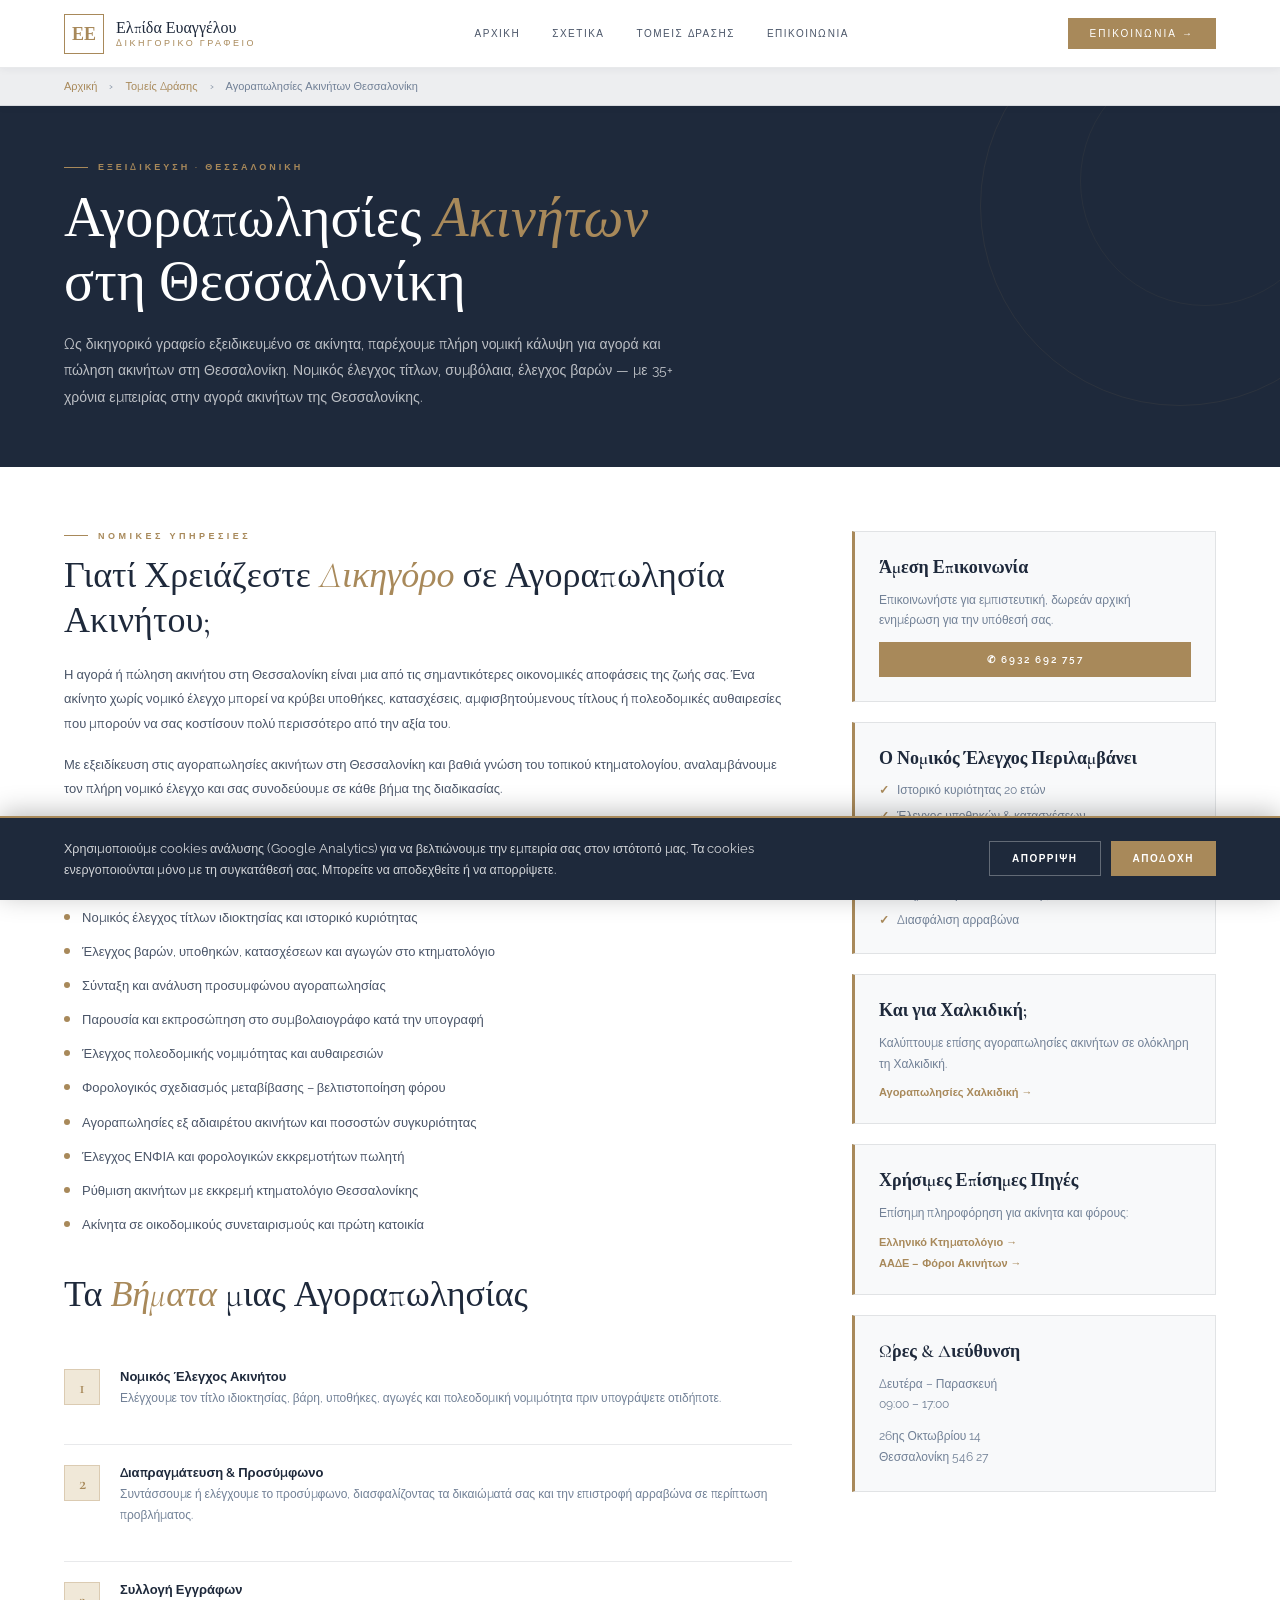
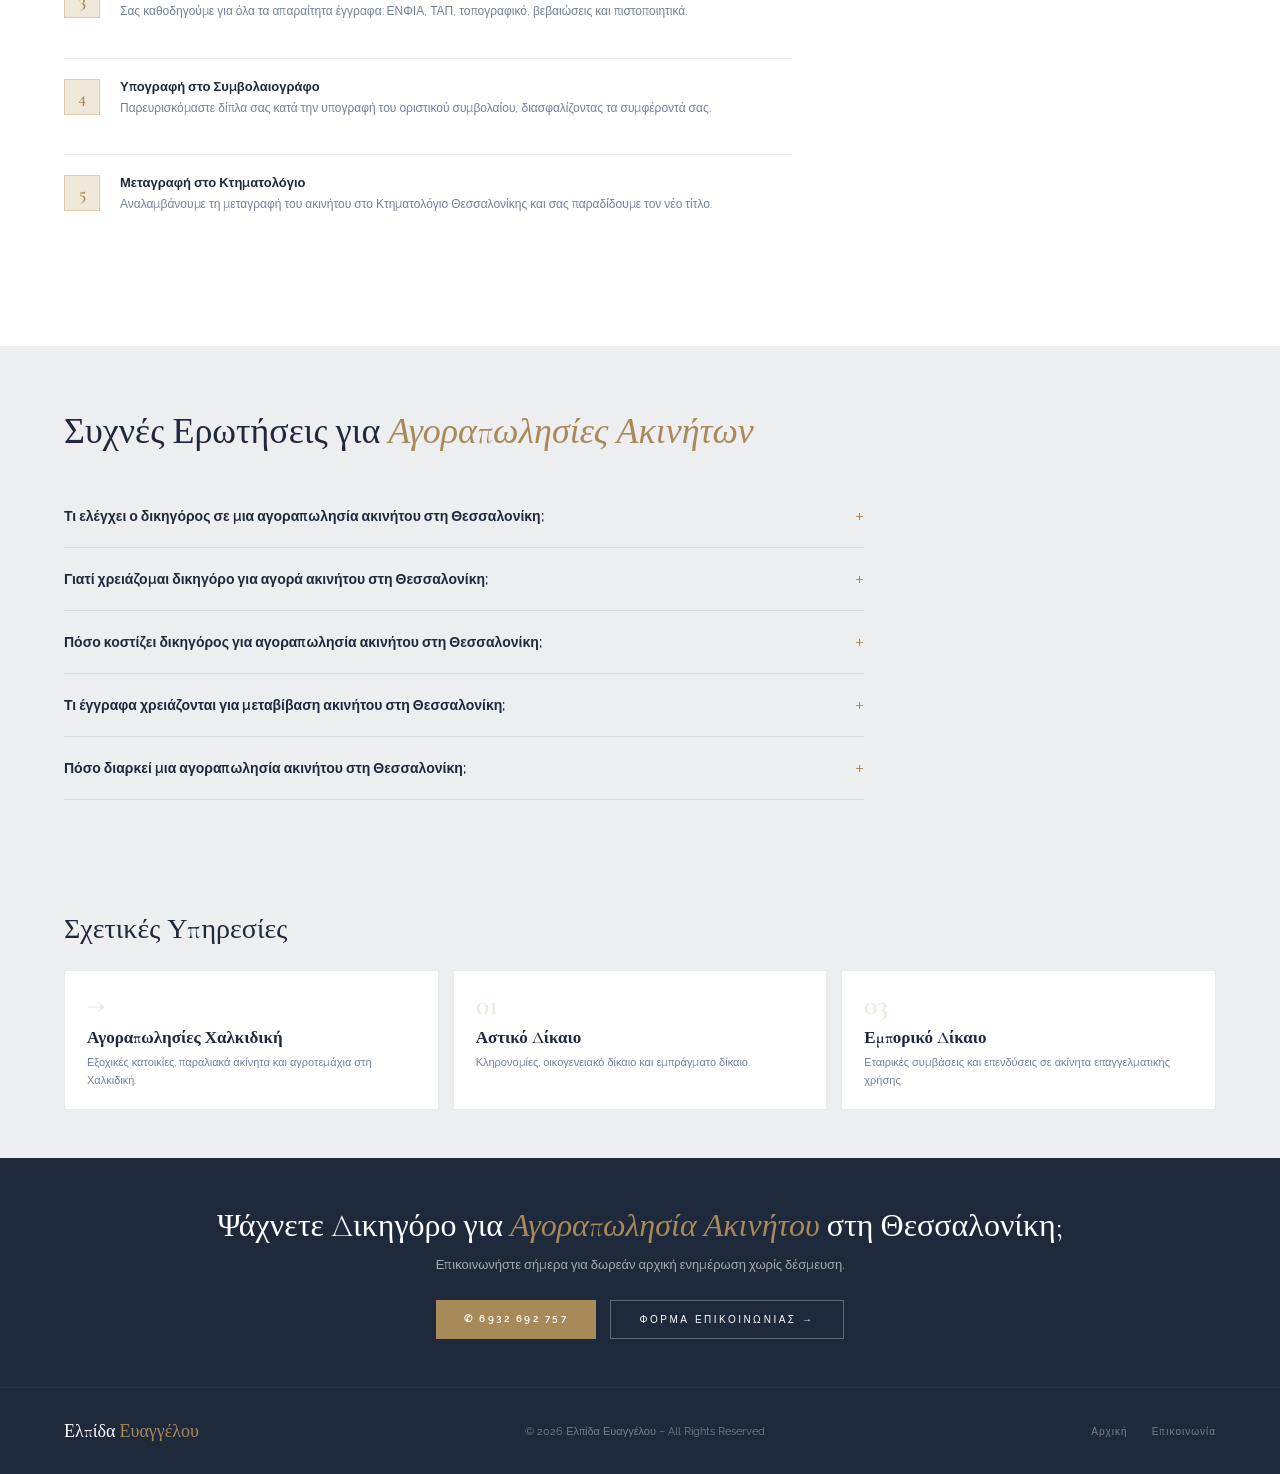
==== agorapwlisies-akineton-thessaloniki/index.html @ 47c32893 "On-page SEO: add Open Graph/Twitter, skip-link + <main>, external authority links - Open Graph + Twi" ====
﻿<!DOCTYPE html>
<html lang="el">
<head>
<meta charset="UTF-8">
<meta name="viewport" content="width=device-width, initial-scale=1.0">
<!-- Cookie consent + Google Analytics (loads only after consent) -->
<script src="/consent.js" defer></script>
<title>Δικηγόρος Ακινήτων Θεσσαλονίκη | Αγοραπωλησίες – Ελπίδα Ευαγγέλου</title>
<meta name="description" content="Δικηγόρος ακινήτων Θεσσαλονίκη για ασφαλείς αγοραπωλησίες: νομικός έλεγχος τίτλων, σύνταξη συμβολαίων, έλεγχος βαρών. 35+ χρόνια εμπειρίας. Καλέστε: 6932 692 757.">
<meta name="keywords" content="αγοραπωλησία ακινήτου Θεσσαλονίκη, δικηγόρος ακίνητα Θεσσαλονίκη, νομικός έλεγχος τίτλων Θεσσαλονίκη, μεταβίβαση ακινήτου δικηγόρος, αγορά σπιτιού Θεσσαλονίκη, πώληση ακινήτου Θεσσαλονίκη">
<link rel="canonical" href="https://www.evangeloulaw.gr/agorapwlisies-akineton-thessaloniki">
<!-- Open Graph / social preview -->
<meta property="og:type" content="website">
<meta property="og:locale" content="el_GR">
<meta property="og:site_name" content="Δικηγορικό Γραφείο Ελπίδα Ευαγγέλου">
<meta property="og:title" content="Δικηγόρος Ακινήτων Θεσσαλονίκη | Αγοραπωλησίες – Ελπίδα Ευαγγέλου">
<meta property="og:description" content="Δικηγόρος ακινήτων Θεσσαλονίκη για ασφαλείς αγοραπωλησίες: νομικός έλεγχος τίτλων, σύνταξη συμβολαίων, έλεγχος βαρών. 35+ χρόνια εμπειρίας. Καλέστε: 6932 692 757.">
<meta property="og:url" content="https://www.evangeloulaw.gr/agorapwlisies-akineton-thessaloniki">
<meta name="twitter:card" content="summary">
<meta name="twitter:title" content="Δικηγόρος Ακινήτων Θεσσαλονίκη | Αγοραπωλησίες – Ελπίδα Ευαγγέλου">
<meta name="twitter:description" content="Δικηγόρος ακινήτων Θεσσαλονίκη για ασφαλείς αγοραπωλησίες: νομικός έλεγχος τίτλων, σύνταξη συμβολαίων, έλεγχος βαρών. 35+ χρόνια εμπειρίας. Καλέστε: 6932 692 757.">
<link rel="icon" type="image/svg+xml" href="/favicon.svg">
<link rel="apple-touch-icon" href="/favicon.svg">
<link href="https://fonts.googleapis.com/css2?family=Cormorant+Garamond:ital,wght@0,300;0,400;0,600;1,300;1,400&family=Raleway:wght@300;400;500;600&display=swap" rel="stylesheet">

<!-- Schema.org: LegalService -->
<script type="application/ld+json">
{
  "@context": "https://schema.org",
  "@type": "LegalService",
  "name": "Αγοραπωλησίες Ακινήτων Θεσσαλονίκη – Δικηγορικό Γραφείο Ελπίδα Ευαγγέλου",
  "description": "Εξειδικευμένες νομικές υπηρεσίες αγοραπωλησιών ακινήτων στη Θεσσαλονίκη. Νομικός έλεγχος τίτλων, σύνταξη συμβολαίων, εκπροσώπηση στο συμβολαιογράφο.",
  "url": "https://www.evangeloulaw.gr/agorapwlisies-akineton-thessaloniki",
  "telephone": "+306932692757",
  "email": "elpidaev63@gmail.com",
  "address": {
    "@type": "PostalAddress",
    "streetAddress": "26ης Οκτωβρίου 14",
    "addressLocality": "Θεσσαλονίκη",
    "postalCode": "546 27",
    "addressCountry": "GR"
  },
  "geo": {
    "@type": "GeoCoordinates",
    "latitude": 40.6401,
    "longitude": 22.9444
  },
  "areaServed": ["Θεσσαλονίκη", "Νομός Θεσσαλονίκης"],
  "serviceType": "Αγοραπωλησίες Ακινήτων",
  "priceRange": "€€",
  "openingHours": "Mo-Fr 09:00-17:00"
}
</script>

<!-- Schema.org: FAQPage -->
<script type="application/ld+json">
{
  "@context": "https://schema.org",
  "@type": "FAQPage",
  "mainEntity": [
    {
      "@type": "Question",
      "name": "Τι ελέγχει ο δικηγόρος σε μια αγοραπωλησία ακινήτου στη Θεσσαλονίκη;",
      "acceptedAnswer": {
        "@type": "Answer",
        "text": "Ο δικηγόρος ελέγχει τον νομικό τίτλο ιδιοκτησίας, τυχόν βάρη ή υποθήκες, αγωγές και κατασχέσεις στο κτηματολόγιο, την πολεοδομική νομιμότητα, φορολογικές εκκρεμότητες (ΕΝΦΙΑ) και συντάσσει ή ελέγχει το προσύμφωνο και το οριστικό συμβόλαιο."
      }
    },
    {
      "@type": "Question",
      "name": "Γιατί χρειάζομαι δικηγόρο για αγορά ακινήτου στη Θεσσαλονίκη;",
      "acceptedAnswer": {
        "@type": "Answer",
        "text": "Ο δικηγόρος προστατεύει τα συμφέροντά σας ελέγχοντας ότι το ακίνητο είναι 'καθαρό' νομικά, ότι ο πωλητής έχει δικαίωμα να πουλήσει και ότι δεν υπάρχουν κρυφά βάρη. Στη Θεσσαλονίκη ιδίως, με πολλά ακίνητα σε εκκρεμή κτηματολόγιο, ο νομικός έλεγχος είναι απαραίτητος."
      }
    },
    {
      "@type": "Question",
      "name": "Πόσο κοστίζει δικηγόρος για αγοραπωλησία ακινήτου στη Θεσσαλονίκη;",
      "acceptedAnswer": {
        "@type": "Answer",
        "text": "Η αμοιβή εξαρτάται από την αξία του ακινήτου και την πολυπλοκότητα της υπόθεσης. Επικοινωνήστε μαζί μας για δωρεάν αρχική ενημέρωση και αναλυτική προσφορά."
      }
    },
    {
      "@type": "Question",
      "name": "Τι έγγραφα χρειάζονται για μεταβίβαση ακινήτου στη Θεσσαλονίκη;",
      "acceptedAnswer": {
        "@type": "Answer",
        "text": "Τα κύρια έγγραφα είναι: τίτλος ιδιοκτησίας, πιστοποιητικό ΕΝΦΙΑ, βεβαίωση μη οφειλής ΤΑΠ, τοπογραφικό διάγραμμα, βεβαίωση πολεοδομικής νομιμότητας (Ε9), αποδεικτικό ΑΦΜ και ΔΑΤ και δελτίο ταυτότητας."
      }
    },
    {
      "@type": "Question",
      "name": "Πόσο διαρκεί μια αγοραπωλησία ακινήτου στη Θεσσαλονίκη;",
      "acceptedAnswer": {
        "@type": "Answer",
        "text": "Μια τυπική αγοραπωλησία ολοκληρώνεται σε 4–8 εβδομάδες από τη συμφωνία. Ο χρόνος εξαρτάται από την ταχύτητα συλλογής εγγράφων, τυχόν εκκρεμότητες στο κτηματολόγιο και τη διαθεσιμότητα του συμβολαιογράφου."
      }
    }
  ]
}
</script>

<!-- Schema.org: BreadcrumbList -->
<script type="application/ld+json">
{
  "@context": "https://schema.org",
  "@type": "BreadcrumbList",
  "itemListElement": [
    { "@type": "ListItem", "position": 1, "name": "Αρχική", "item": "https://www.evangeloulaw.gr" },
    { "@type": "ListItem", "position": 2, "name": "Τομείς Δράσης", "item": "https://www.evangeloulaw.gr/#practice" },
    { "@type": "ListItem", "position": 3, "name": "Αγοραπωλησίες Ακινήτων Θεσσαλονίκη", "item": "https://www.evangeloulaw.gr/agorapwlisies-akineton-thessaloniki" }
  ]
}
</script>

<style>
  *, *::before, *::after { margin: 0; padding: 0; box-sizing: border-box; }
  :root {
    --bg: #F8F9FA; --bg-section: #EDEEF0; --navy: #1E293B; --navy-mid: #2E3F55;
    --muted-gold: #A8895A; --muted-gold-light: #C4A97A; --muted-gold-pale: #F0E8D8;
    --text-body: #4A5568; --text-muted: #718096; --border: rgba(30,41,59,0.1);
    --border-gold: rgba(168,137,90,0.3); --white: #FFFFFF;
  }
  body { font-family: 'Raleway', sans-serif; background: var(--bg); color: var(--navy); overflow-x: hidden; }
  nav {
    position: sticky; top: 0; z-index: 1000; background: var(--white);
    border-bottom: 1px solid var(--border); display: flex; align-items: center;
    justify-content: space-between; padding: 0 5vw; height: 68px;
    box-shadow: 0 1px 8px rgba(30,41,59,0.06);
  }
  .logo { display: flex; align-items: center; gap: 12px; text-decoration: none; }
  .logo-icon { width: 40px; height: 40px; border: 1.5px solid var(--muted-gold); display: flex; align-items: center; justify-content: center; font-family: 'Cormorant Garamond', serif; font-size: 18px; color: var(--muted-gold); font-weight: 600; }
  .logo-text { font-family: 'Cormorant Garamond', serif; font-size: 16px; color: var(--navy); line-height: 1.2; font-weight: 400; }
  .logo-text span { display: block; font-size: 9px; letter-spacing: 2.5px; color: var(--muted-gold); font-family: 'Raleway', sans-serif; font-weight: 500; text-transform: uppercase; }
  .nav-links { display: flex; align-items: center; gap: 32px; }
  .nav-links a { color: var(--text-body); text-decoration: none; font-size: 10px; letter-spacing: 1.5px; text-transform: uppercase; font-weight: 500; transition: color 0.2s; }
  .nav-links a:hover { color: var(--muted-gold); }
  .nav-cta { background: var(--muted-gold); color: var(--white); padding: 10px 22px; font-size: 10px; letter-spacing: 2px; text-transform: uppercase; font-family: 'Raleway', sans-serif; font-weight: 500; border: none; cursor: pointer; transition: all 0.2s; text-decoration: none; }
  .nav-cta:hover { background: var(--navy-mid); }

  .breadcrumb { background: var(--bg-section); padding: 12px 5vw; border-bottom: 1px solid var(--border); font-size: 11px; color: var(--text-muted); display: flex; gap: 6px; align-items: center; flex-wrap: wrap; justify-content: flex-start; height: auto; position: relative; z-index: 1; }
  .breadcrumb a { color: var(--muted-gold); text-decoration: none; }
  .breadcrumb a:hover { text-decoration: underline; }
  .breadcrumb span { margin: 0 6px; }

  .page-hero { background: var(--navy); padding: 56px 5vw; position: relative; overflow: hidden; }
  .page-hero::before { content: ''; position: absolute; right: -100px; top: -100px; width: 400px; height: 400px; border: 1px solid rgba(168,137,90,0.1); border-radius: 50%; }
  .page-hero::after { content: ''; position: absolute; right: -50px; top: -50px; width: 250px; height: 250px; border: 1px solid rgba(168,137,90,0.08); border-radius: 50%; }
  .page-eyebrow { font-size: 9px; letter-spacing: 3px; color: var(--muted-gold); text-transform: uppercase; font-weight: 600; margin-bottom: 14px; display: flex; align-items: center; gap: 10px; }
  .page-eyebrow::before { content: ''; width: 24px; height: 1px; background: var(--muted-gold); }
  .page-hero h1 { font-family: 'Cormorant Garamond', serif; font-size: clamp(32px, 4.5vw, 56px); font-weight: 300; color: var(--white); line-height: 1.15; margin-bottom: 16px; }
  .page-hero h1 em { font-style: italic; color: var(--muted-gold); }
  .page-hero p { font-size: 14px; color: rgba(255,255,255,0.7); line-height: 1.9; max-width: 620px; }

  .content-section { padding: 64px 5vw; background: var(--white); }
  .content-grid { display: grid; grid-template-columns: 2fr 1fr; gap: 60px; align-items: start; }
  .section-label { font-size: 9px; letter-spacing: 3.5px; color: var(--muted-gold); text-transform: uppercase; font-weight: 600; margin-bottom: 12px; display: flex; align-items: center; gap: 10px; }
  .section-label::before { content: ''; width: 24px; height: 1px; background: var(--muted-gold); }
  .content-main h2 { font-family: 'Cormorant Garamond', serif; font-size: clamp(24px, 3vw, 36px); font-weight: 300; color: var(--navy); line-height: 1.25; margin-bottom: 20px; }
  .content-main h2 em { font-style: italic; color: var(--muted-gold); }
  .content-main p { font-size: 13px; color: var(--text-body); line-height: 1.9; margin-bottom: 16px; }
  .service-list { list-style: none; margin: 24px 0; display: flex; flex-direction: column; gap: 12px; }
  .service-list li { display: flex; align-items: flex-start; gap: 12px; font-size: 13px; color: var(--text-body); line-height: 1.7; }
  .service-list li::before { content: ''; flex-shrink: 0; width: 6px; height: 6px; background: var(--muted-gold); border-radius: 50%; margin-top: 7px; }

  /* STEPS */
  .steps { margin: 32px 0; display: flex; flex-direction: column; gap: 0; }
  .step { display: flex; gap: 20px; padding: 20px 0; border-bottom: 1px solid var(--border); }
  .step:last-child { border-bottom: none; }
  .step-num { flex-shrink: 0; width: 36px; height: 36px; background: var(--muted-gold-pale); border: 1px solid var(--border-gold); display: flex; align-items: center; justify-content: center; font-family: 'Cormorant Garamond', serif; font-size: 18px; color: var(--muted-gold); font-weight: 600; }
  .step-body h4 { font-size: 13px; font-weight: 600; color: var(--navy); margin-bottom: 4px; }
  .step-body p { font-size: 12px; color: var(--text-muted); line-height: 1.7; }

  /* FAQ */
  .faq-section { padding: 64px 5vw; background: var(--bg-section); }
  .faq-section h2 { font-family: 'Cormorant Garamond', serif; font-size: clamp(24px, 3vw, 36px); font-weight: 300; color: var(--navy); margin-bottom: 32px; }
  .faq-section h2 em { font-style: italic; color: var(--muted-gold); }
  .faq-list { display: flex; flex-direction: column; gap: 0; max-width: 800px; }
  .faq-item { border-bottom: 1px solid var(--border); }
  .faq-q { padding: 18px 0; font-size: 14px; font-weight: 600; color: var(--navy); cursor: pointer; display: flex; justify-content: space-between; align-items: center; gap: 16px; }
  .faq-q::after { content: '+'; font-size: 22px; color: var(--muted-gold); font-weight: 300; flex-shrink: 0; display: inline-block; transition: transform 0.35s cubic-bezier(0.4,0,0.2,1); }
  .faq-item.open .faq-q::after { transform: rotate(45deg); }
  .faq-q { transition: color 0.2s; }
  .faq-item.open .faq-q { color: var(--muted-gold); }
  .faq-a { max-height: 0; overflow: hidden; font-size: 13px; color: var(--text-body); line-height: 1.9; padding: 0; transition: max-height 0.45s cubic-bezier(0.4,0,0.2,1), padding 0.35s ease, opacity 0.35s ease; opacity: 0; }
  .faq-item.open .faq-a { max-height: 500px; padding: 0 0 18px; opacity: 1; }

  .sidebar { display: flex; flex-direction: column; gap: 20px; }
  .sidebar-card { background: var(--bg); border: 1px solid var(--border); border-left: 3px solid var(--muted-gold); padding: 24px; }
  .sidebar-card h4 { font-family: 'Cormorant Garamond', serif; font-size: 18px; color: var(--navy); margin-bottom: 12px; font-weight: 600; }
  .sidebar-card p { font-size: 12px; color: var(--text-muted); line-height: 1.7; margin-bottom: 12px; }
  .sidebar-card p:last-child { margin-bottom: 0; }
  .sidebar-phone { display: block; background: var(--muted-gold); color: var(--white); padding: 12px 20px; text-align: center; font-size: 10px; letter-spacing: 2px; text-transform: uppercase; font-weight: 600; text-decoration: none; font-family: 'Raleway', sans-serif; transition: background 0.2s; }
  .sidebar-phone:hover { background: var(--navy-mid); }
  .checklist { list-style: none; display: flex; flex-direction: column; gap: 8px; }
  .checklist li { font-size: 12px; color: var(--text-muted); display: flex; gap: 8px; line-height: 1.5; }
  .checklist li::before { content: '✓'; color: var(--muted-gold); font-weight: 700; flex-shrink: 0; }

  .related-section { background: var(--bg-section); padding: 48px 5vw; }
  .related-section h3 { font-family: 'Cormorant Garamond', serif; font-size: 28px; font-weight: 300; color: var(--navy); margin-bottom: 24px; }
  .areas-grid { display: grid; grid-template-columns: repeat(auto-fit, minmax(200px, 1fr)); gap: 14px; }
  .area-link { background: var(--white); border: 1px solid var(--border); padding: 20px 22px; text-decoration: none; transition: all 0.2s; display: block; }
  .area-link:hover { border-color: var(--muted-gold); box-shadow: 0 4px 16px rgba(30,41,59,0.08); }
  .area-link-num { font-family: 'Cormorant Garamond', serif; font-size: 28px; color: rgba(168,137,90,0.2); font-weight: 600; line-height: 1; margin-bottom: 8px; }
  .area-link h4 { font-family: 'Cormorant Garamond', serif; font-size: 17px; color: var(--navy); font-weight: 600; margin-bottom: 6px; }
  .area-link p { font-size: 11px; color: var(--text-muted); line-height: 1.6; }

  .cta-section { background: var(--navy); padding: 48px 5vw; text-align: center; }
  .cta-section h2 { font-family: 'Cormorant Garamond', serif; font-size: 32px; font-weight: 300; color: var(--white); margin-bottom: 12px; }
  .cta-section h2 em { font-style: italic; color: var(--muted-gold); }
  .cta-section p { font-size: 13px; color: rgba(255,255,255,0.6); margin-bottom: 28px; }
  .cta-buttons { display: flex; gap: 14px; justify-content: center; flex-wrap: wrap; }
  .btn-gold { background: var(--muted-gold); color: var(--white); padding: 13px 28px; font-size: 10px; letter-spacing: 2.5px; text-transform: uppercase; font-weight: 600; border: none; cursor: pointer; font-family: 'Raleway', sans-serif; transition: background 0.2s; text-decoration: none; display: inline-block; }
  .btn-gold:hover { background: var(--muted-gold-light); }
  .btn-white { background: transparent; color: var(--white); padding: 13px 28px; font-size: 10px; letter-spacing: 2.5px; text-transform: uppercase; font-weight: 500; border: 1.5px solid rgba(255,255,255,0.3); cursor: pointer; font-family: 'Raleway', sans-serif; transition: all 0.2s; text-decoration: none; display: inline-block; }
  .btn-white:hover { border-color: var(--muted-gold); color: var(--muted-gold); }

  footer { background: var(--navy); border-top: 1px solid rgba(255,255,255,0.06); padding: 32px 5vw; display: flex; align-items: center; justify-content: space-between; flex-wrap: wrap; gap: 16px; }
  .footer-logo { font-family: 'Cormorant Garamond', serif; font-size: 18px; color: var(--white); }
  .footer-logo span { color: var(--muted-gold); }
  .footer-copy { font-size: 11px; color: rgba(255,255,255,0.4); }
  .footer-links { display: flex; gap: 24px; }
  .footer-links a { font-size: 10px; color: rgba(255,255,255,0.4); text-decoration: none; letter-spacing: 1px; transition: color 0.2s; }
  .footer-links a:hover { color: var(--muted-gold); }

  @media (max-width: 768px) {
    .nav-links { display: none; }
    .content-grid { grid-template-columns: 1fr; }
    .areas-grid { grid-template-columns: 1fr 1fr; }
  }

  /* PAGE LOAD ANIMATION */
  @keyframes fadeSlideLeft {
    from { opacity: 0; transform: translateX(-56px); }
    to   { opacity: 1; transform: translateX(0); }
  }
  .breadcrumb      { animation: fadeSlideLeft 0.45s ease both; }
  .page-hero       { animation: fadeSlideLeft 0.55s ease 0.08s both; }
  .content-section { animation: fadeSlideLeft 0.65s ease 0.2s  both; }
  .faq-section     { animation: fadeSlideLeft 0.55s ease 0.1s  both; }
  .related-section { animation: fadeSlideLeft 0.5s  ease 0.08s both; }
  .cta-section     { animation: fadeSlideLeft 0.5s  ease 0.05s both; }
  footer           { animation: fadeSlideLeft 0.45s ease 0.05s both; }
</style>
</head>
<body>
<a href="#main-content" class="skip-link" style="position:absolute;left:-9999px;top:0;z-index:9999;background:#1E293B;color:#fff;padding:10px 16px;" onfocus="this.style.left='0'" onblur="this.style.left='-9999px'">Μετάβαση στο περιεχόμενο</a>

<!-- NAV -->
<nav>
  <a href="/" class="logo">
    <div class="logo-icon">ΕΕ</div>
    <div class="logo-text">Ελπίδα Ευαγγέλου<span>Δικηγορικό Γραφείο</span></div>
  </a>
  <div class="nav-links">
    <a href="/">Αρχική</a>
    <a href="/#about">Σχετικά</a>
    <a href="/#practice">Τομείς Δράσης</a>
    <a href="/epikoinonia">Επικοινωνία</a>
  </div>
  <a href="/epikoinonia" class="nav-cta">Επικοινωνία &rarr;</a>
</nav>

<!-- BREADCRUMB -->
<nav class="breadcrumb" aria-label="breadcrumb">
  <a href="/">Αρχική</a>
  <span>›</span>
  <a href="/#practice">Τομείς Δράσης</a>
  <span>›</span>
  Αγοραπωλησίες Ακινήτων Θεσσαλονίκη
</nav>

<!-- HERO -->
<main id="main-content">
<section class="page-hero">
  <div class="page-eyebrow">Εξειδίκευση · Θεσσαλονίκη</div>
  <h1>Αγοραπωλησίες <em>Ακινήτων</em><br>στη Θεσσαλονίκη</h1>
  <p>Ως δικηγορικό γραφείο εξειδικευμένο σε ακίνητα, παρέχουμε πλήρη νομική κάλυψη για αγορά και πώληση ακινήτων στη Θεσσαλονίκη. Νομικός έλεγχος τίτλων, συμβόλαια, έλεγχος βαρών — με 35+ χρόνια εμπειρίας στην αγορά ακινήτων της Θεσσαλονίκης.</p>
</section>

<!-- CONTENT -->
<section class="content-section">
  <div class="content-grid">
    <div class="content-main">

      <div class="section-label">Νομικές Υπηρεσίες</div>
      <h2>Γιατί Χρειάζεστε <em>Δικηγόρο</em> σε Αγοραπωλησία Ακινήτου;</h2>
      <p>Η αγορά ή πώληση ακινήτου στη Θεσσαλονίκη είναι μια από τις σημαντικότερες οικονομικές αποφάσεις της ζωής σας. Ένα ακίνητο χωρίς νομικό έλεγχο μπορεί να κρύβει υποθήκες, κατασχέσεις, αμφισβητούμενους τίτλους ή πολεοδομικές αυθαιρεσίες που μπορούν να σας κοστίσουν πολύ περισσότερο από την αξία του.</p>
      <p>Με εξειδίκευση στις αγοραπωλησίες ακινήτων στη Θεσσαλονίκη και βαθιά γνώση του τοπικού κτηματολογίου, αναλαμβάνουμε τον πλήρη νομικό έλεγχο και σας συνοδεύουμε σε κάθε βήμα της διαδικασίας.</p>

      <h2 style="margin-top:36px;">Υπηρεσίες <em>Αγοραπωλησίας Ακινήτων</em></h2>
      <ul class="service-list">
        <li>Νομικός έλεγχος τίτλων ιδιοκτησίας και ιστορικό κυριότητας</li>
        <li>Έλεγχος βαρών, υποθηκών, κατασχέσεων και αγωγών στο κτηματολόγιο</li>
        <li>Σύνταξη και ανάλυση προσυμφώνου αγοραπωλησίας</li>
        <li>Παρουσία και εκπροσώπηση στο συμβολαιογράφο κατά την υπογραφή</li>
        <li>Έλεγχος πολεοδομικής νομιμότητας και αυθαιρεσιών</li>
        <li>Φορολογικός σχεδιασμός μεταβίβασης – βελτιστοποίηση φόρου</li>
        <li>Αγοραπωλησίες εξ αδιαιρέτου ακινήτων και ποσοστών συγκυριότητας</li>
        <li>Έλεγχος ΕΝΦΙΑ και φορολογικών εκκρεμοτήτων πωλητή</li>
        <li>Ρύθμιση ακινήτων με εκκρεμή κτηματολόγιο Θεσσαλονίκης</li>
        <li>Ακίνητα σε οικοδομικούς συνεταιρισμούς και πρώτη κατοικία</li>
      </ul>

      <h2 style="margin-top:36px;">Τα <em>Βήματα</em> μιας Αγοραπωλησίας</h2>
      <div class="steps">
        <div class="step">
          <div class="step-num">1</div>
          <div class="step-body">
            <h4>Νομικός Έλεγχος Ακινήτου</h4>
            <p>Ελέγχουμε τον τίτλο ιδιοκτησίας, βάρη, υποθήκες, αγωγές και πολεοδομική νομιμότητα πριν υπογράψετε οτιδήποτε.</p>
          </div>
        </div>
        <div class="step">
          <div class="step-num">2</div>
          <div class="step-body">
            <h4>Διαπραγμάτευση &amp; Προσύμφωνο</h4>
            <p>Συντάσσουμε ή ελέγχουμε το προσύμφωνο, διασφαλίζοντας τα δικαιώματά σας και την επιστροφή αρραβώνα σε περίπτωση προβλήματος.</p>
          </div>
        </div>
        <div class="step">
          <div class="step-num">3</div>
          <div class="step-body">
            <h4>Συλλογή Εγγράφων</h4>
            <p>Σας καθοδηγούμε για όλα τα απαραίτητα έγγραφα: ΕΝΦΙΑ, ΤΑΠ, τοπογραφικό, βεβαιώσεις και πιστοποιητικά.</p>
          </div>
        </div>
        <div class="step">
          <div class="step-num">4</div>
          <div class="step-body">
            <h4>Υπογραφή στο Συμβολαιογράφο</h4>
            <p>Παρευρισκόμαστε δίπλα σας κατά την υπογραφή του οριστικού συμβολαίου, διασφαλίζοντας τα συμφέροντά σας.</p>
          </div>
        </div>
        <div class="step">
          <div class="step-num">5</div>
          <div class="step-body">
            <h4>Μεταγραφή στο Κτηματολόγιο</h4>
            <p>Αναλαμβάνουμε τη μεταγραφή του ακινήτου στο Κτηματολόγιο Θεσσαλονίκης και σας παραδίδουμε τον νέο τίτλο.</p>
          </div>
        </div>
      </div>

    </div>

    <aside class="sidebar">
      <div class="sidebar-card">
        <h4>Άμεση Επικοινωνία</h4>
        <p>Επικοινωνήστε για εμπιστευτική, δωρεάν αρχική ενημέρωση για την υπόθεσή σας.</p>
        <a href="tel:+306932692757" class="sidebar-phone">&#9990; 6932 692 757</a>
      </div>
      <div class="sidebar-card">
        <h4>Ο Νομικός Έλεγχος Περιλαμβάνει</h4>
        <ul class="checklist">
          <li>Ιστορικό κυριότητας 20 ετών</li>
          <li>Έλεγχος υποθηκών &amp; κατασχέσεων</li>
          <li>Βεβαίωση πολεοδομικής νομιμότητας</li>
          <li>Έλεγχος ΕΝΦΙΑ &amp; οφειλών</li>
          <li>Κτηματολόγιο Θεσσαλονίκης</li>
          <li>Διασφάλιση αρραβώνα</li>
        </ul>
      </div>
      <div class="sidebar-card">
        <h4>Και για Χαλκιδική;</h4>
        <p>Καλύπτουμε επίσης αγοραπωλησίες ακινήτων σε ολόκληρη τη Χαλκιδική.</p>
        <a href="/agorapwlisies-akineton-xalkidiki" style="display:block;margin-top:10px;font-size:11px;color:var(--muted-gold);text-decoration:none;font-weight:600;">Αγοραπωλησίες Χαλκιδική →</a>
      </div>
      <div class="sidebar-card">
        <h4>Χρήσιμες Επίσημες Πηγές</h4>
        <p>Επίσημη πληροφόρηση για ακίνητα και φόρους:</p>
        <a href="https://www.ktimatologio.gr" target="_blank" rel="noopener" style="display:block;margin-top:8px;font-size:11px;color:var(--muted-gold);text-decoration:none;font-weight:600;">Ελληνικό Κτηματολόγιο →</a>
        <a href="https://www.aade.gr" target="_blank" rel="noopener" style="display:block;margin-top:8px;font-size:11px;color:var(--muted-gold);text-decoration:none;font-weight:600;">ΑΑΔΕ – Φόροι Ακινήτων →</a>
      </div>
      <div class="sidebar-card">
        <h4>Ώρες &amp; Διεύθυνση</h4>
        <p>Δευτέρα – Παρασκευή<br>09:00 – 17:00</p>
        <p style="margin-top:8px;">26ης Οκτωβρίου 14<br>Θεσσαλονίκη 546 27</p>
      </div>
    </aside>
  </div>
</section>

<!-- FAQ -->
<section class="faq-section">
  <h2>Συχνές Ερωτήσεις για <em>Αγοραπωλησίες Ακινήτων</em></h2>
  <div class="faq-list">
    <div class="faq-item">
      <div class="faq-q">Τι ελέγχει ο δικηγόρος σε μια αγοραπωλησία ακινήτου στη Θεσσαλονίκη;</div>
      <div class="faq-a">Ο δικηγόρος ελέγχει τον νομικό τίτλο ιδιοκτησίας και το ιστορικό κυριότητας, τυχόν βάρη ή υποθήκες, αγωγές και κατασχέσεις στο κτηματολόγιο, την πολεοδομική νομιμότητα, φορολογικές εκκρεμότητες (ΕΝΦΙΑ) και συντάσσει ή ελέγχει το προσύμφωνο και το οριστικό συμβόλαιο.</div>
    </div>
    <div class="faq-item">
      <div class="faq-q">Γιατί χρειάζομαι δικηγόρο για αγορά ακινήτου στη Θεσσαλονίκη;</div>
      <div class="faq-a">Ο δικηγόρος προστατεύει τα συμφέροντά σας ελέγχοντας ότι το ακίνητο είναι «καθαρό» νομικά, ότι ο πωλητής έχει δικαίωμα να πουλήσει και ότι δεν υπάρχουν κρυφά βάρη. Στη Θεσσαλονίκη ιδίως, με πολλά ακίνητα σε εκκρεμή κτηματολόγιο, ο νομικός έλεγχος είναι απαραίτητος.</div>
    </div>
    <div class="faq-item">
      <div class="faq-q">Πόσο κοστίζει δικηγόρος για αγοραπωλησία ακινήτου στη Θεσσαλονίκη;</div>
      <div class="faq-a">Η αμοιβή εξαρτάται από την αξία του ακινήτου και την πολυπλοκότητα της υπόθεσης. Επικοινωνήστε μαζί μας για δωρεάν αρχική ενημέρωση και αναλυτική προσφορά χωρίς καμία δέσμευση.</div>
    </div>
    <div class="faq-item">
      <div class="faq-q">Τι έγγραφα χρειάζονται για μεταβίβαση ακινήτου στη Θεσσαλονίκη;</div>
      <div class="faq-a">Τα κύρια έγγραφα είναι: τίτλος ιδιοκτησίας, πιστοποιητικό ΕΝΦΙΑ, βεβαίωση μη οφειλής ΤΑΠ, τοπογραφικό διάγραμμα, βεβαίωση πολεοδομικής νομιμότητας, αποδεικτικό ΑΦΜ και ΔΑΤ και δελτίο ταυτότητας. Αναλαμβάνουμε τη συλλογή των εγγράφων για λογαριασμό σας.</div>
    </div>
    <div class="faq-item">
      <div class="faq-q">Πόσο διαρκεί μια αγοραπωλησία ακινήτου στη Θεσσαλονίκη;</div>
      <div class="faq-a">Μια τυπική αγοραπωλησία ολοκληρώνεται σε 4–8 εβδομάδες από τη συμφωνία. Ο χρόνος εξαρτάται από την ταχύτητα συλλογής εγγράφων, τυχόν εκκρεμότητες στο κτηματολόγιο και τη διαθεσιμότητα του συμβολαιογράφου.</div>
    </div>
  </div>
</section>

<!-- RELATED -->
<section class="related-section">
  <h3>Σχετικές Υπηρεσίες</h3>
  <div class="areas-grid">
    <a href="/agorapwlisies-akineton-xalkidiki" class="area-link">
      <div class="area-link-num">→</div>
      <h4>Αγοραπωλησίες Χαλκιδική</h4>
      <p>Εξοχικές κατοικίες, παραλιακά ακίνητα και αγροτεμάχια στη Χαλκιδική.</p>
    </a>
    <a href="/astiko-dikaio-thessaloniki" class="area-link">
      <div class="area-link-num">01</div>
      <h4>Αστικό Δίκαιο</h4>
      <p>Κληρονομίες, οικογενειακό δίκαιο και εμπράγματο δίκαιο.</p>
    </a>
    <a href="/emporiko-dikaio-thessaloniki" class="area-link">
      <div class="area-link-num">03</div>
      <h4>Εμπορικό Δίκαιο</h4>
      <p>Εταιρικές συμβάσεις και επενδύσεις σε ακίνητα επαγγελματικής χρήσης.</p>
    </a>
  </div>
</section>

<!-- CTA -->
<section class="cta-section">
  <h2>Ψάχνετε Δικηγόρο για <em>Αγοραπωλησία Ακινήτου</em> στη Θεσσαλονίκη;</h2>
  <p>Επικοινωνήστε σήμερα για δωρεάν αρχική ενημέρωση χωρίς δέσμευση.</p>
  <div class="cta-buttons">
    <a href="tel:+306932692757" class="btn-gold">&#9990; 6932 692 757</a>
    <a href="/epikoinonia" class="btn-white">Φόρμα Επικοινωνίας &rarr;</a>
  </div>
</section>

</main>
<footer>
  <div class="footer-logo">Ελπίδα <span>Ευαγγέλου</span></div>
  <div class="footer-copy">&copy; 2026 Ελπίδα Ευαγγέλου &ndash; All Rights Reserved</div>
  <div class="footer-links">
    <a href="/">Αρχική</a>
    <a href="/epikoinonia">Επικοινωνία</a>
  </div>
</footer>

<script>
  document.querySelectorAll('.faq-q').forEach(q => {
    q.addEventListener('click', () => {
      const item = q.parentElement;
      const wasOpen = item.classList.contains('open');
      document.querySelectorAll('.faq-item').forEach(i => i.classList.remove('open'));
      if (!wasOpen) item.classList.add('open');
    });
  });
</script>
</body>
</html>
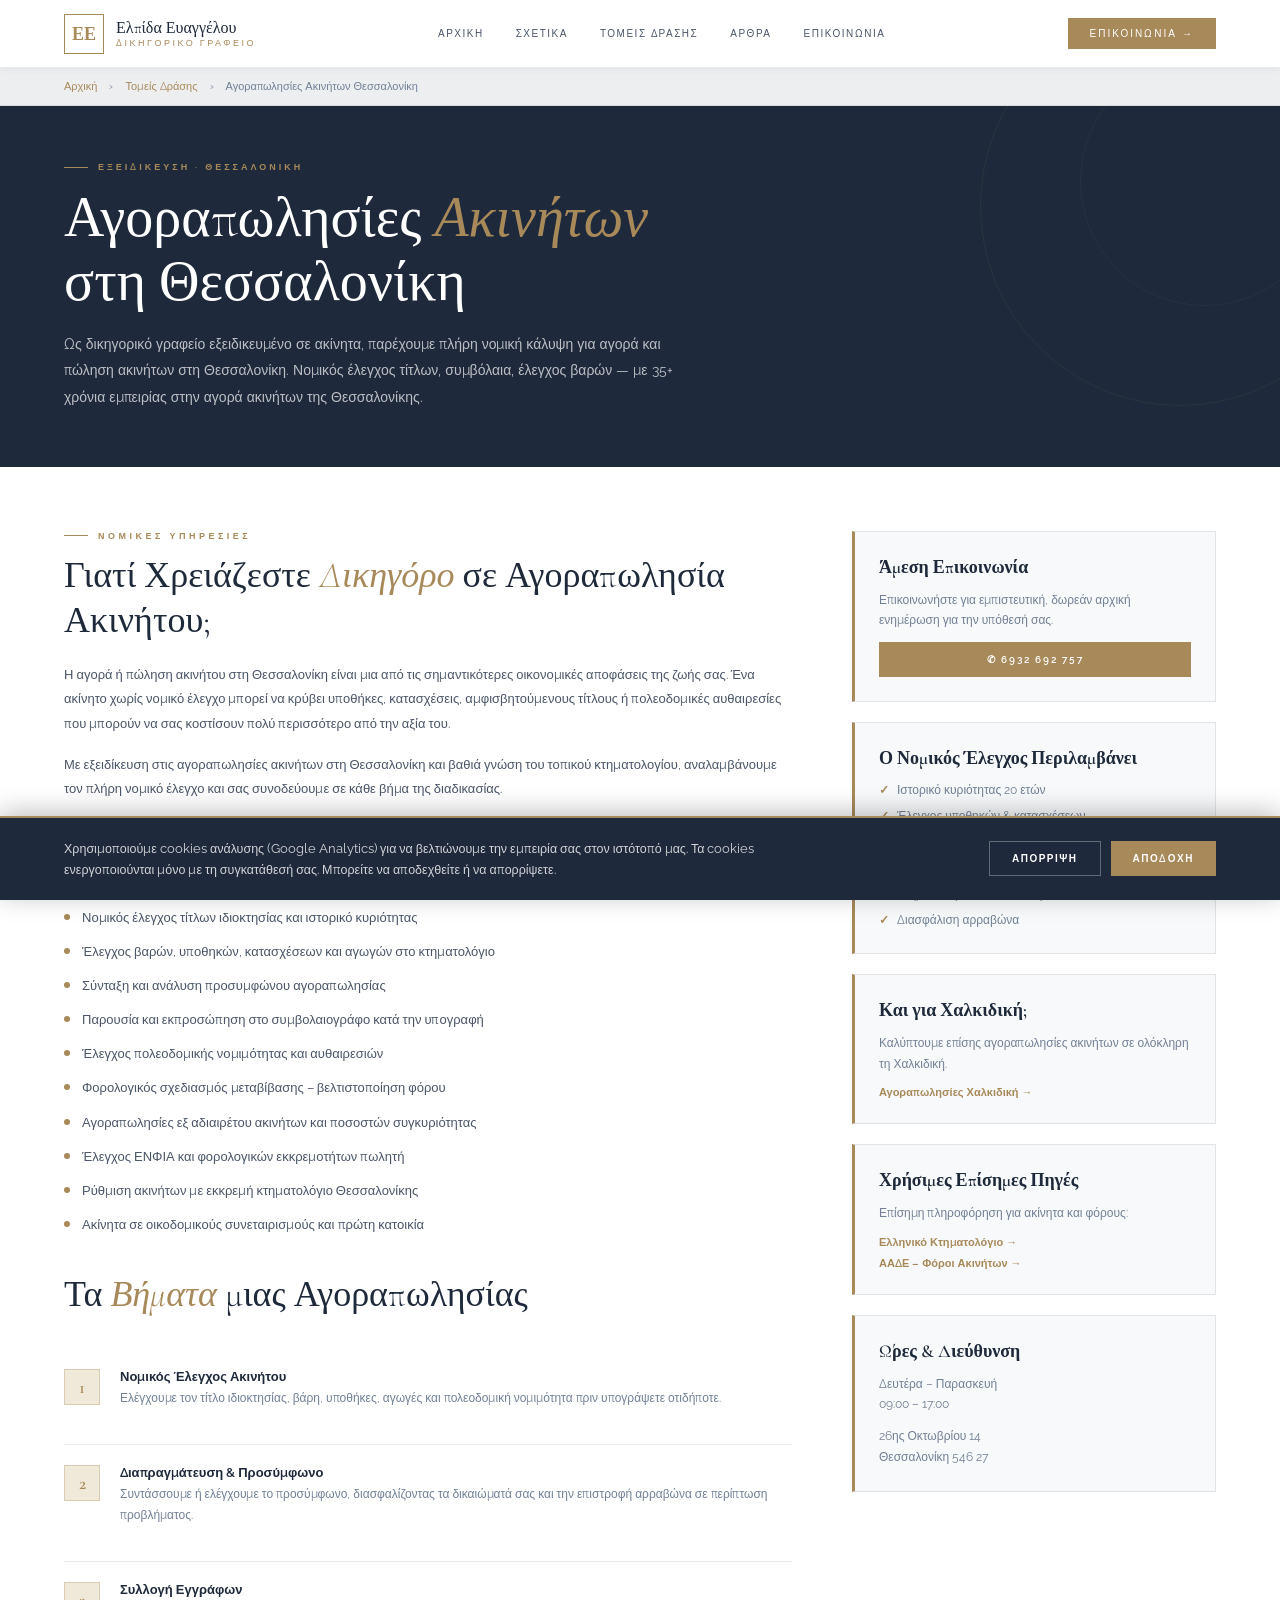
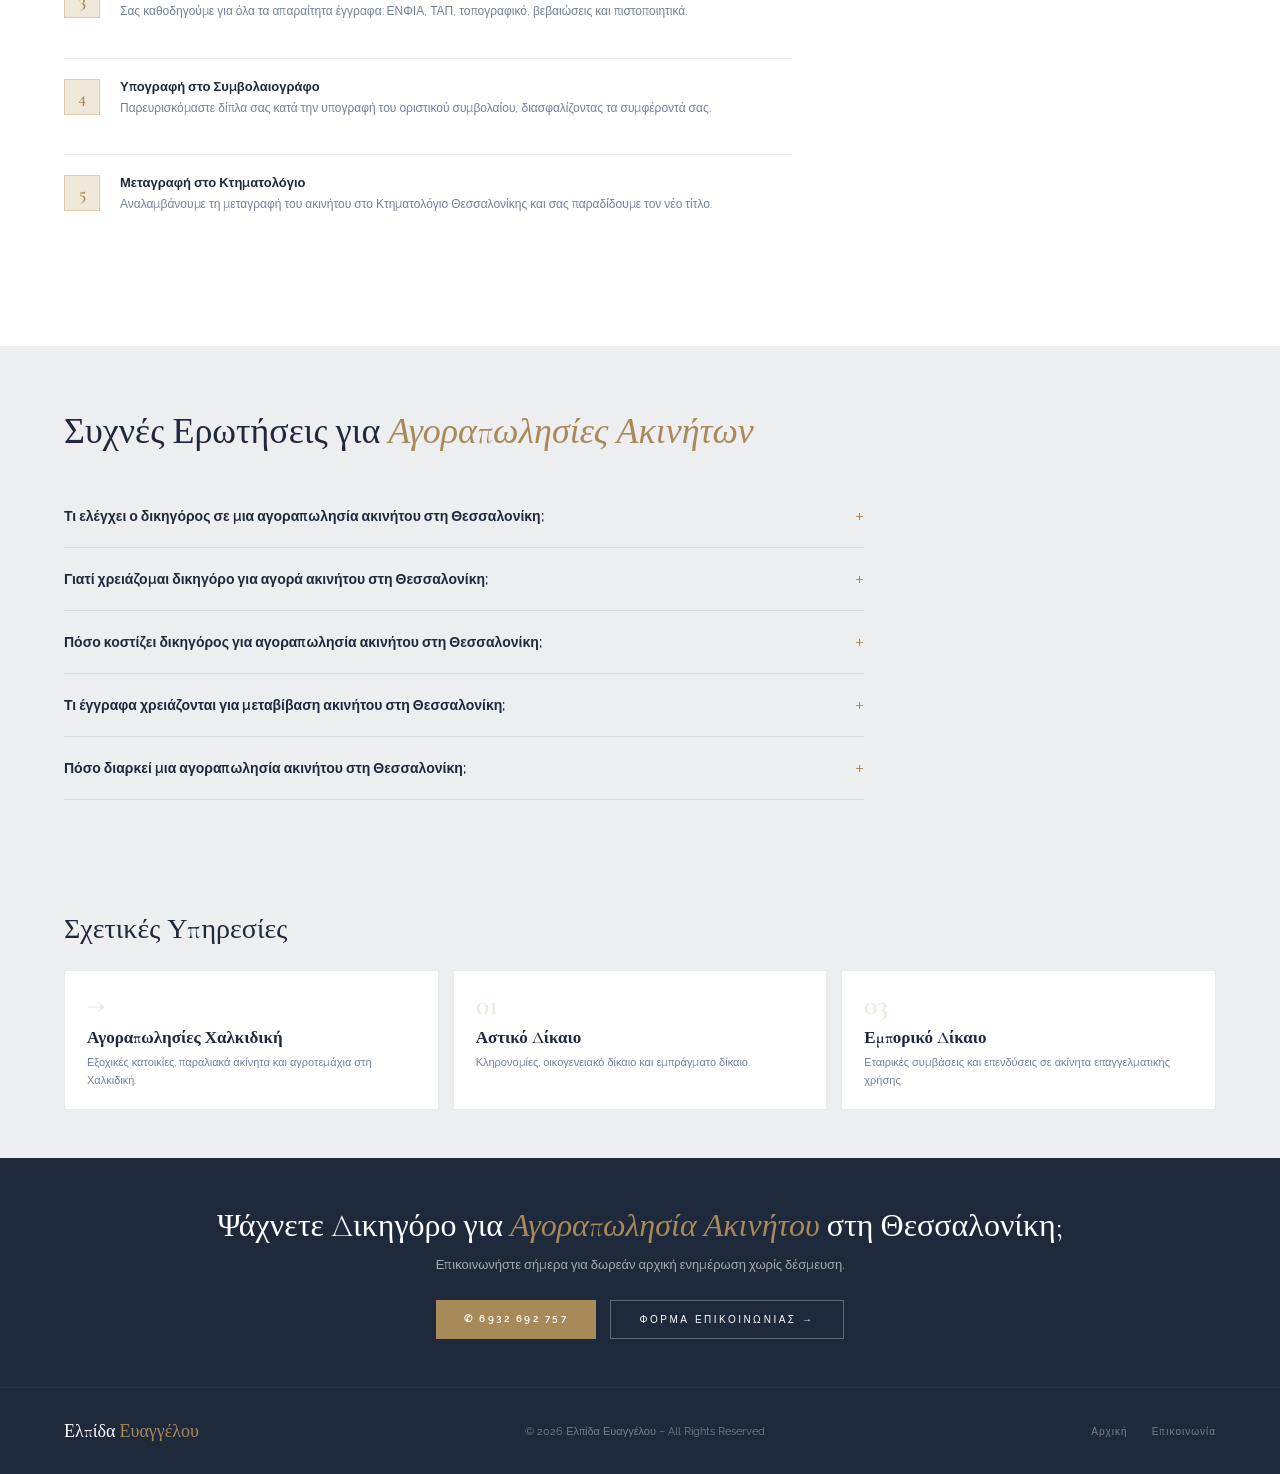
==== commit 518a3747: "Add Άρθρα (Articles) link to nav on all subpages for consistency Co-Authored-By: Claude Sonnet 4.6 <" ====
--- a/agorapwlisies-akineton-thessaloniki/index.html
+++ b/agorapwlisies-akineton-thessaloniki/index.html
@@ -258,6 +258,7 @@
     <a href="/">Αρχική</a>
     <a href="/#about">Σχετικά</a>
     <a href="/#practice">Τομείς Δράσης</a>
+    <a href="/arthra">Άρθρα</a>
     <a href="/epikoinonia">Επικοινωνία</a>
   </div>
   <a href="/epikoinonia" class="nav-cta">Επικοινωνία &rarr;</a>
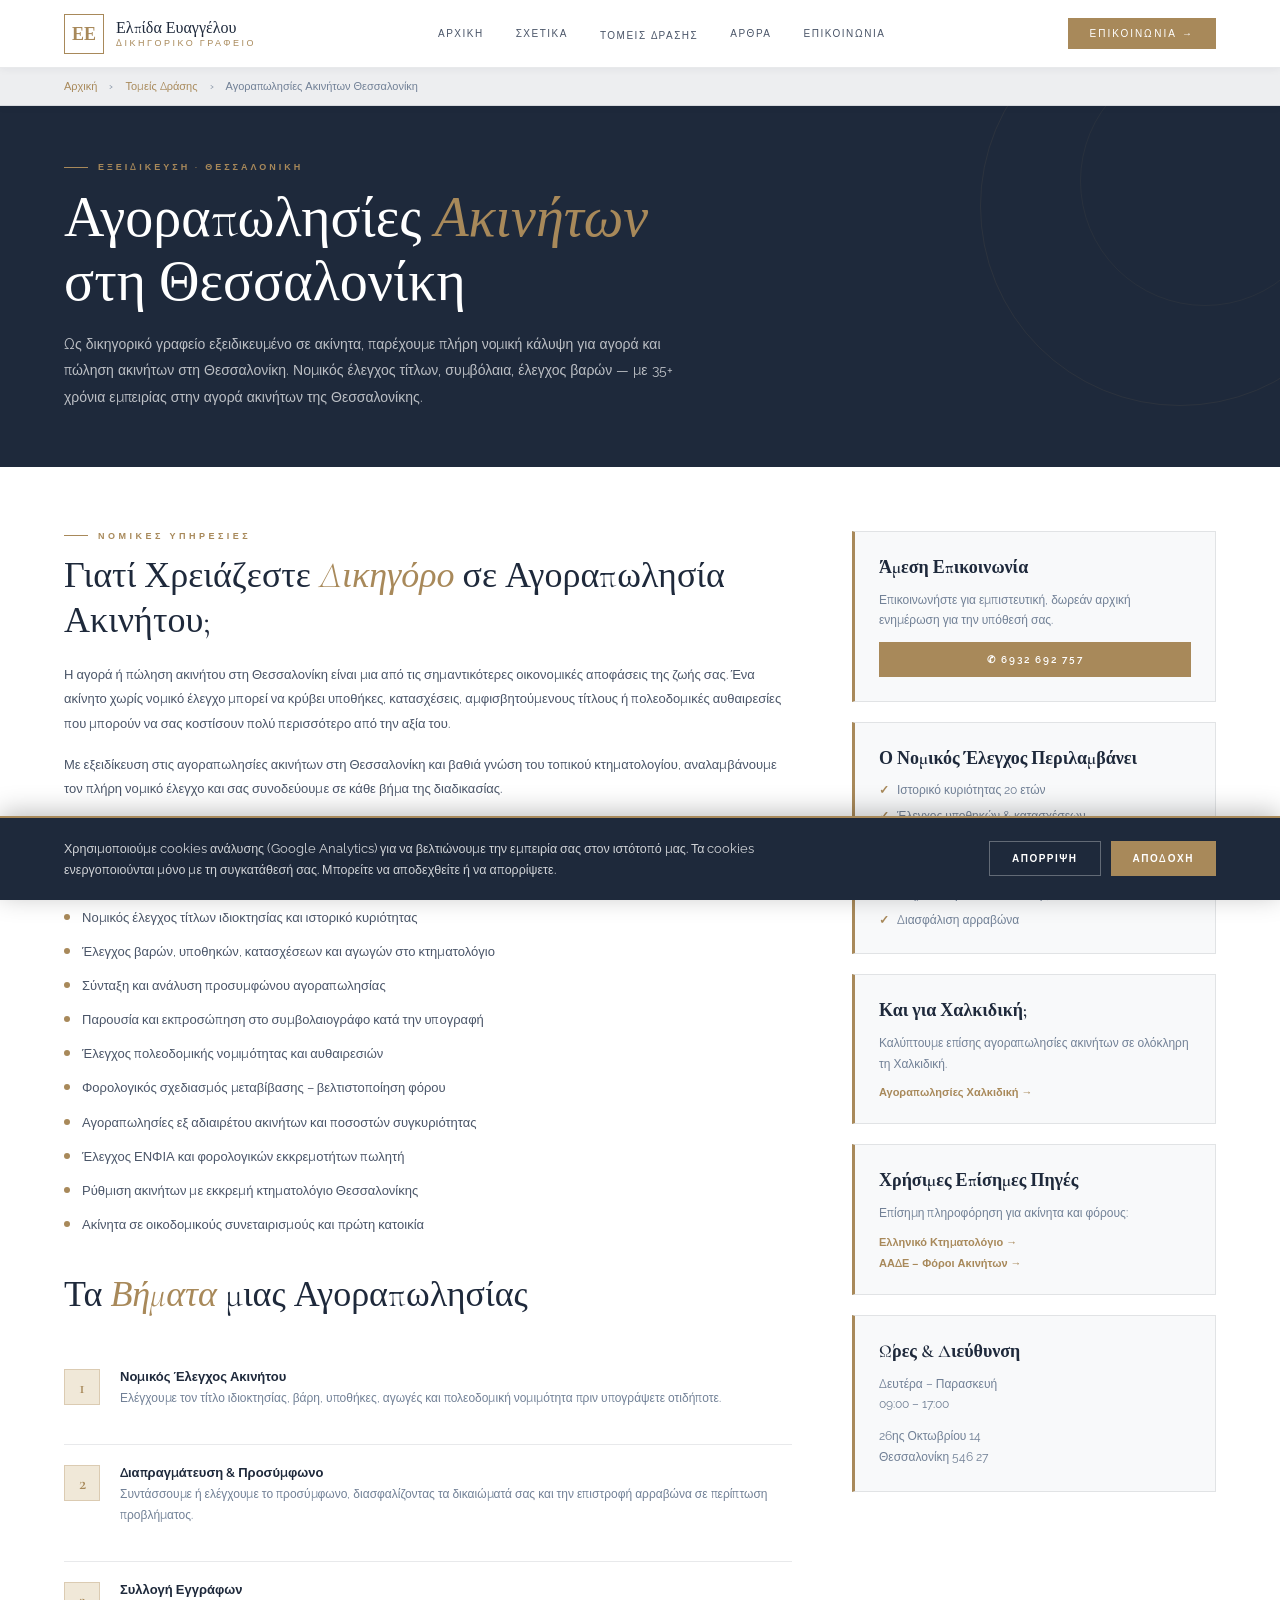
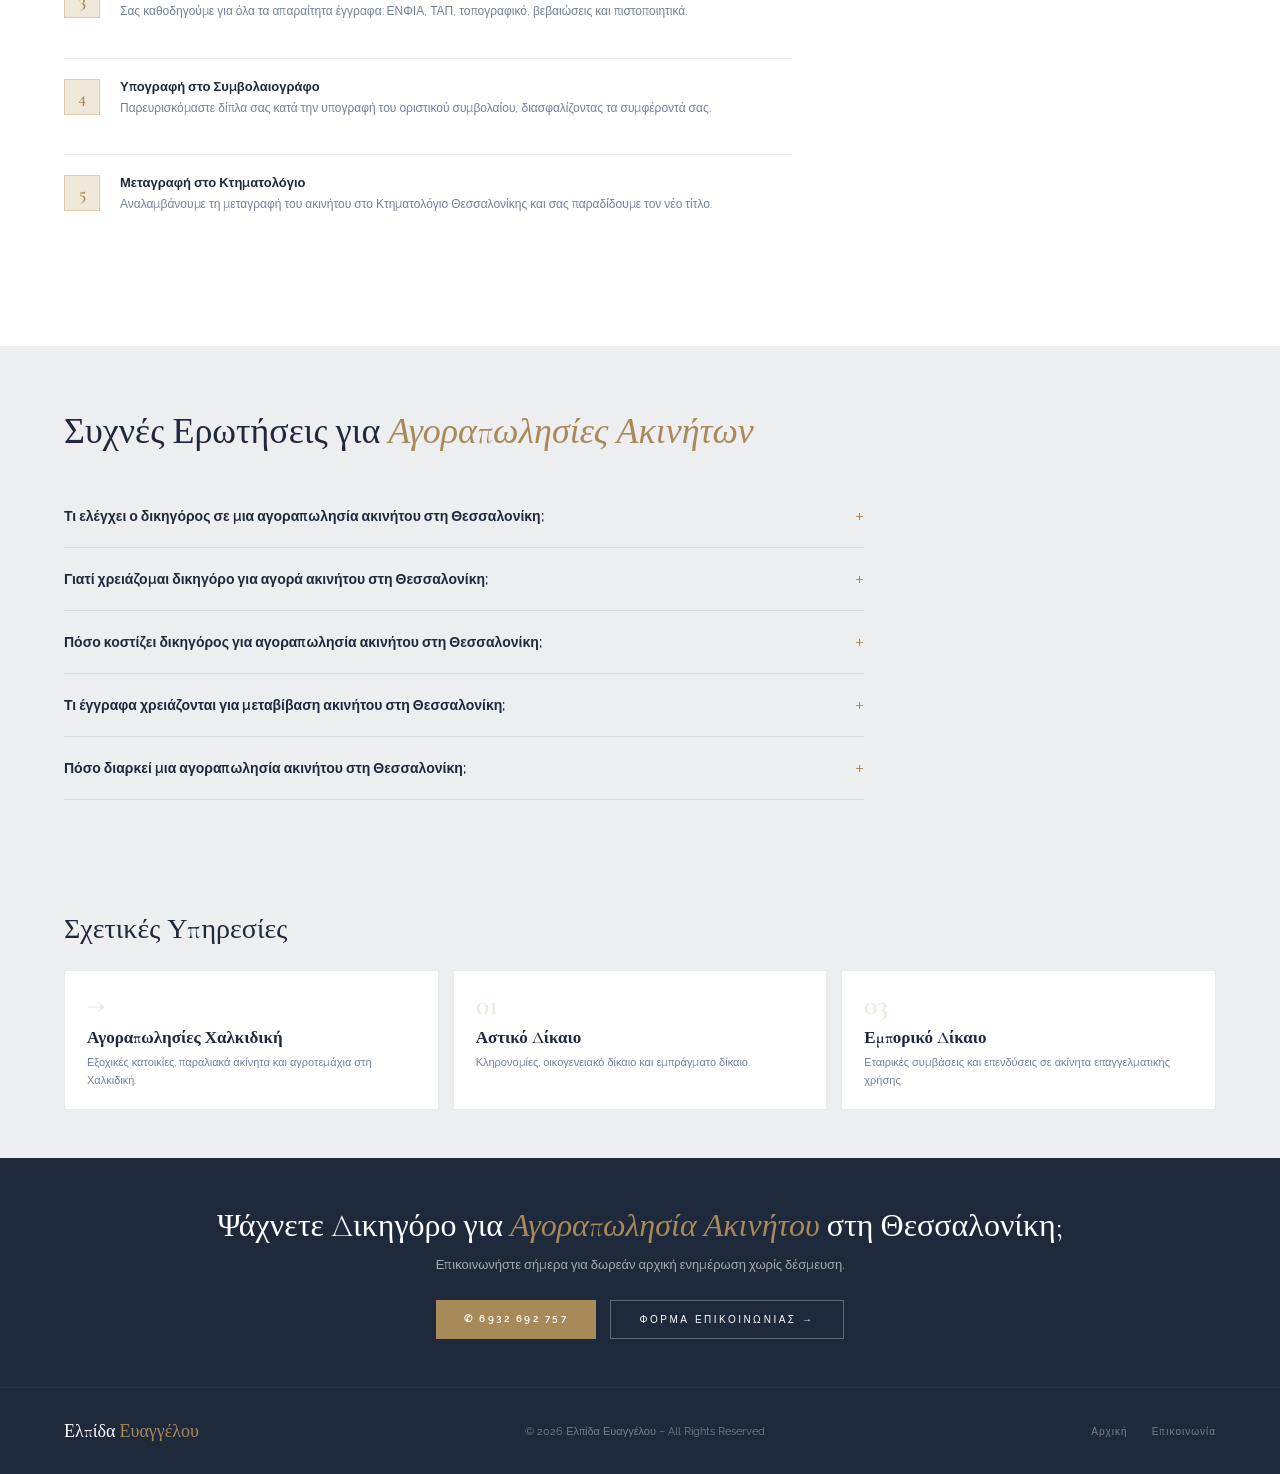
==== commit 8c5bd773: "Add hover dropdown menu for Τομείς Δράσης in navbar (desktop) Hovering Τομείς Δράσης reveals a panel" ====
--- a/agorapwlisies-akineton-thessaloniki/index.html
+++ b/agorapwlisies-akineton-thessaloniki/index.html
@@ -1,4 +1,4 @@
-﻿<!DOCTYPE html>
+<!DOCTYPE html>
 <html lang="el">
 <head>
 <meta charset="UTF-8">
@@ -226,7 +226,7 @@
   .footer-links a:hover { color: var(--muted-gold); }
 
   @media (max-width: 768px) {
-    .nav-links { display: none; }
+    .nav-links { display: none; } .nav-cta { display: none; } .hamburger { display: flex !important; }
     .content-grid { grid-template-columns: 1fr; }
     .areas-grid { grid-template-columns: 1fr 1fr; }
   }
@@ -243,6 +243,46 @@
   .related-section { animation: fadeSlideLeft 0.5s  ease 0.08s both; }
   .cta-section     { animation: fadeSlideLeft 0.5s  ease 0.05s both; }
   footer           { animation: fadeSlideLeft 0.45s ease 0.05s both; }
+
+.hamburger { display: none; flex-direction: column; justify-content: center; gap: 6px; width: 30px; height: 24px; background: none; border: none; cursor: pointer; padding: 0; }
+.hamburger span { display: block; width: 100%; height: 2px; background: var(--navy); transition: transform 0.3s ease, opacity 0.3s ease; }
+.hamburger.open span:nth-child(1) { transform: translateY(8px) rotate(45deg); }
+.hamburger.open span:nth-child(2) { opacity: 0; }
+.hamburger.open span:nth-child(3) { transform: translateY(-8px) rotate(-45deg); }
+.mobile-menu {
+  position: fixed; inset: 0; background: var(--navy); z-index: 3000;
+  display: flex; flex-direction: column; align-items: center; justify-content: center; gap: 28px;
+  clip-path: circle(0px at calc(100% - 38px) 34px);
+  transition: clip-path 0.6s cubic-bezier(0.65,0,0.35,1);
+  visibility: hidden;
+}
+.mobile-menu.open { visibility: visible; clip-path: circle(150% at calc(100% - 38px) 34px); }
+.mobile-menu a {
+  color: var(--white); text-decoration: none; font-family: 'Cormorant Garamond', serif;
+  font-size: 26px; font-weight: 300; letter-spacing: 0.4px;
+  opacity: 0; transform: translateY(16px); transition: opacity 0.4s ease, transform 0.4s ease;
+}
+.mobile-menu.open a { opacity: 1; transform: translateY(0); }
+.mobile-menu.open a:nth-child(1) { transition-delay: .12s; }
+.mobile-menu.open a:nth-child(2) { transition-delay: .17s; }
+.mobile-menu.open a:nth-child(3) { transition-delay: .22s; }
+.mobile-menu.open a:nth-child(4) { transition-delay: .27s; }
+.mobile-menu.open a:nth-child(5) { transition-delay: .32s; }
+.mobile-menu a:last-of-type {
+  margin-top: 8px; background: var(--muted-gold); color: var(--white);
+  padding: 14px 36px; font-family: 'Raleway', sans-serif; font-size: 11px;
+  letter-spacing: 2.5px; text-transform: uppercase; font-weight: 600;
+}
+.menu-close { position: absolute; top: 14px; right: 20px; width: 44px; height: 44px; background: none; border: none; cursor: pointer; z-index: 5; }
+.menu-close::before, .menu-close::after { content: ''; position: absolute; left: 9px; top: 21px; width: 26px; height: 2px; background: var(--white); }
+.menu-close::before { transform: rotate(45deg); }
+.menu-close::after { transform: rotate(-45deg); }
+@media (min-width: 769px) { .hamburger, .mobile-menu { display: none !important; } }
+.nav-dropdown { position: relative; }
+.nav-dropdown > .dropdown-panel { position: absolute; top: 100%; left: 0; min-width: 250px; background: #FFFFFF; border: 1px solid rgba(30,41,59,0.1); box-shadow: 0 12px 34px rgba(30,41,59,0.14); padding: 8px; display: flex; flex-direction: column; opacity: 0; visibility: hidden; transform: translateY(8px); transition: opacity 0.22s ease, transform 0.22s ease; z-index: 1200; }
+.nav-dropdown:hover > .dropdown-panel { opacity: 1; visibility: visible; transform: translateY(0); }
+.nav-dropdown .dropdown-panel a { padding: 10px 14px; font-size: 11px; letter-spacing: 0.5px; text-transform: none; color: #4A5568; white-space: nowrap; font-weight: 500; transition: background 0.15s ease, color 0.15s ease; }
+.nav-dropdown .dropdown-panel a:hover { background: #EDEEF0; color: #A8895A; }
 </style>
 </head>
 <body>
@@ -257,12 +297,21 @@
   <div class="nav-links">
     <a href="/">Αρχική</a>
     <a href="/#about">Σχετικά</a>
-    <a href="/#practice">Τομείς Δράσης</a>
+    <div class="nav-dropdown"><a href="/#practice">Τομείς Δράσης</a><div class="dropdown-panel"><a href="/agorapwlisies-akineton-thessaloniki">Αγοραπωλησίες Ακινήτων Θεσσαλονίκη</a><a href="/agorapwlisies-akineton-xalkidiki">Αγοραπωλησίες Ακινήτων Χαλκιδική</a><a href="/astiko-dikaio-thessaloniki">Αστικό Δίκαιο</a><a href="/poiniko-dikaio-thessaloniki">Ποινικό Δίκαιο</a><a href="/emporiko-dikaio-thessaloniki">Εμπορικό Δίκαιο</a><a href="/dioikitiko-dikaio-thessaloniki">Διοικητικό Δίκαιο</a></div></div>
     <a href="/arthra">Άρθρα</a>
     <a href="/epikoinonia">Επικοινωνία</a>
   </div>
   <a href="/epikoinonia" class="nav-cta">Επικοινωνία &rarr;</a>
+  <button class="hamburger" onclick="toggleMobileMenu()" aria-label="Μενού" aria-expanded="false"><span></span><span></span><span></span></button>
 </nav>
+<div class="mobile-menu" id="mobileMenu">
+    <a href="/">Αρχική</a>
+    <a href="/#about">Σχετικά</a>
+    <a href="/#practice">Τομείς Δράσης</a>
+    <a href="/arthra">Άρθρα</a>
+    <a href="/epikoinonia">Επικοινωνία</a>
+  <button class="menu-close" onclick="closeMobileMenu()" aria-label="Κλείσιμο"></button></div>
+
 
 <!-- BREADCRUMB -->
 <nav class="breadcrumb" aria-label="breadcrumb">
@@ -462,5 +511,25 @@
     });
   });
 </script>
+<script>
+function openMobileMenu(){
+  document.querySelector('nav').classList.add('menu-open');
+  document.querySelector('.hamburger').classList.add('open');
+  document.querySelector('.mobile-menu').classList.add('open');
+  document.body.style.overflow = 'hidden';
+}
+function closeMobileMenu(){
+  document.querySelector('nav').classList.remove('menu-open');
+  document.querySelector('.hamburger').classList.remove('open');
+  document.querySelector('.mobile-menu').classList.remove('open');
+  document.body.style.overflow = '';
+}
+function toggleMobileMenu(){
+  document.querySelector('.mobile-menu').classList.contains('open') ? closeMobileMenu() : openMobileMenu();
+}
+document.addEventListener('keydown', function(e){ if (e.key === 'Escape') closeMobileMenu(); });
+document.querySelectorAll('.mobile-menu a').forEach(function(a){ a.addEventListener('click', closeMobileMenu); });
+document.querySelector('.mobile-menu').addEventListener('click', function(e){ if (e.target.classList.contains('mobile-menu')) closeMobileMenu(); });
+</script>
 </body>
 </html>
